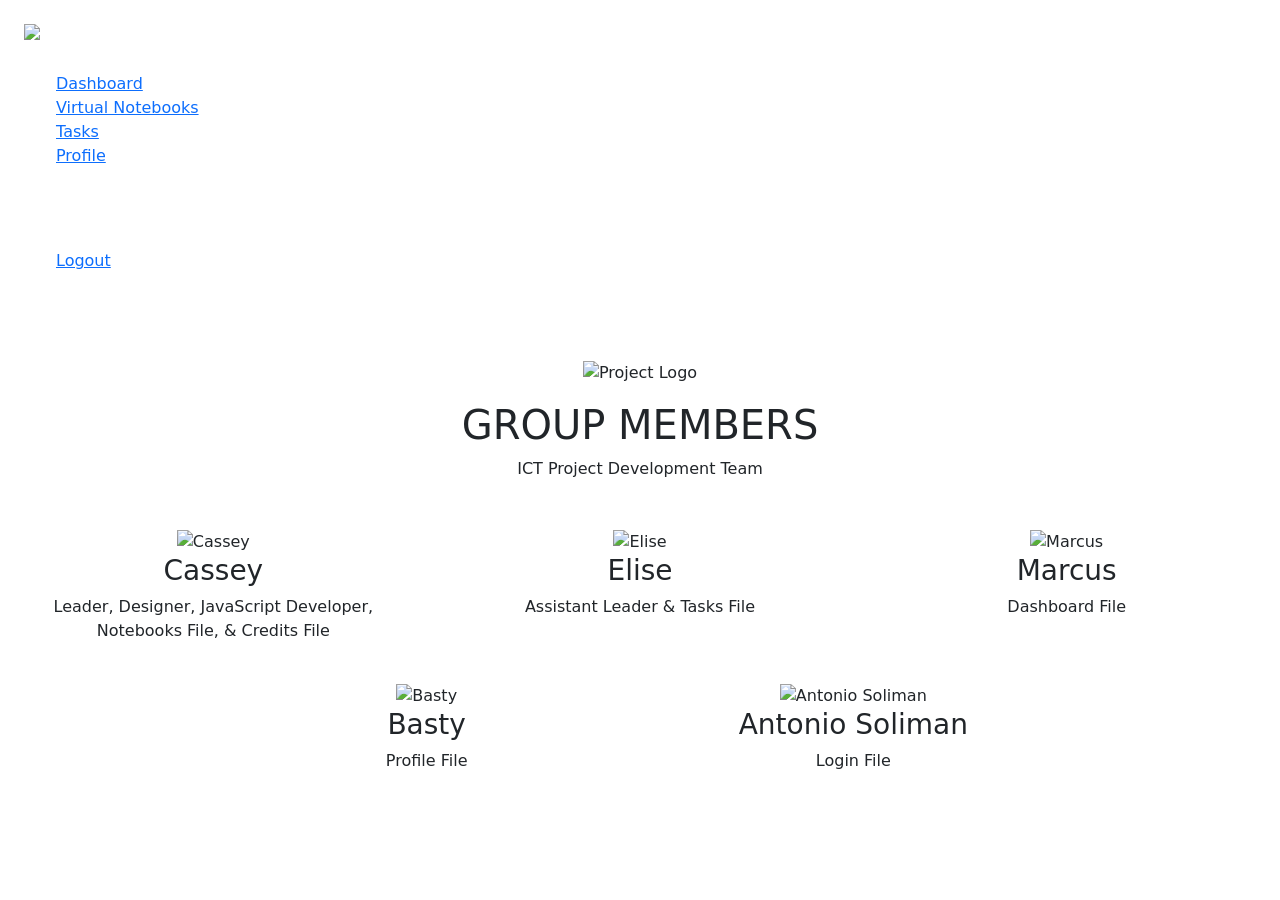
==== credits.html @ acb489d1 "Add files via upload" ====
<!DOCTYPE html>
<html lang="en">

<head>
    <meta charset="UTF-8">
    <meta name="viewport" content="width=device-width, initial-scale=1.0">
    <title>Credits</title>

    <link href="https://cdn.jsdelivr.net/npm/bootstrap@5.3.0/dist/css/bootstrap.min.css" rel="stylesheet">
    <link rel="stylesheet" href="styles.css">
</head>

<body class="dashboard-layout">

    <nav class="dashboard text-white p-4">
        <img src="ICTPROJLOGO.png" class="logo mb-4" alt="ICT Logo">

        <ul>
            <li><a href="dashboard.html">Dashboard</a></li>
            <li><a href="notebooks.html">Virtual Notebooks</a></li>
            <li><a href="tasks.html">Tasks</a></li>
            <li><a href="profile.html">Profile</a></li>
            <br><br>
            <hr>
            <li><a href="index.html">Logout</a></li>
            <li><a href="credits.html" class="nav-link">Credits</a></li>
        </ul>
    </nav>

    <main class="credits-container container-fluid py-4">

        <div class="text-center mb-5">
            <img src="ICTPROJLOGO.png" class="logo mb-3" alt="Project Logo">
            <h1 class="credits-title">GROUP MEMBERS</h1>
            <p class="credits-subtitle">ICT Project Development Team</p>
        </div>

        <div class="row justify-content-center g-4">

            <div class="col-lg-4 col-md-6">
                <div class="credit-card text-center h-100">
                    <img src="https://lh3.googleusercontent.com/a-/[base64]s88-w88-h88-c-k-no" class="pfp" alt="Cassey">
                    <h3>Cassey</h3>
                    <p> Leader, Designer, JavaScript Developer, Notebooks File, & Credits File</p>
                </div>
            </div>

            <div class="col-lg-4 col-md-6">
                <div class="credit-card text-center h-100">
                    <img src="https://lh3.googleusercontent.com/a-/ALV-UjVjQuwmbiG9dkvH2SOgWH9rr75PPqsn78V763ZPWAgcK1OL74M=s88-w88-h88-c-k-no" class="pfp" alt="Elise">
                    <h3>Elise</h3>
                    <p>Assistant Leader & Tasks File</p>
                </div>
            </div>

            <div class="col-lg-4 col-md-6">
                <div class="credit-card text-center h-100">
                    <img src="https://lh3.googleusercontent.com/a-/ALV-UjV7mTRhYNRsYF3PwdSEdYeRPXHEc5D7PusJCQ9duusWxSY1UeF9=s88-w88-h88-c-k-no" class="pfp" alt="Marcus">
                    <h3>Marcus</h3>
                    <p>Dashboard File</p>
                </div>
            </div>

            <div class="col-lg-4 col-md-6">
                <div class="credit-card text-center h-100">
                    <img src="https://lh3.googleusercontent.com/a-/[base64]s576-c-no" class="pfp" alt="Basty">
                    <h3>Basty</h3>
                    <p>Profile File</p>
                </div>
            </div>

            <div class="col-lg-4 col-md-6">
                <div class="credit-card text-center h-100">
                    <img src="https://lh3.googleusercontent.com/a-/ALV-UjVYTFtLqqvAoOh83upOjeCxM1Olbcd7-QC5C6xrl8Pt-rs_0oru=s88-w88-h88-c-k-no" class="pfp" alt="Antonio Soliman">
                    <h3>Antonio Soliman</h3>
                    <p>Login File</p>
                </div>
            </div>

        </div>

    </main>

</body>
</html>
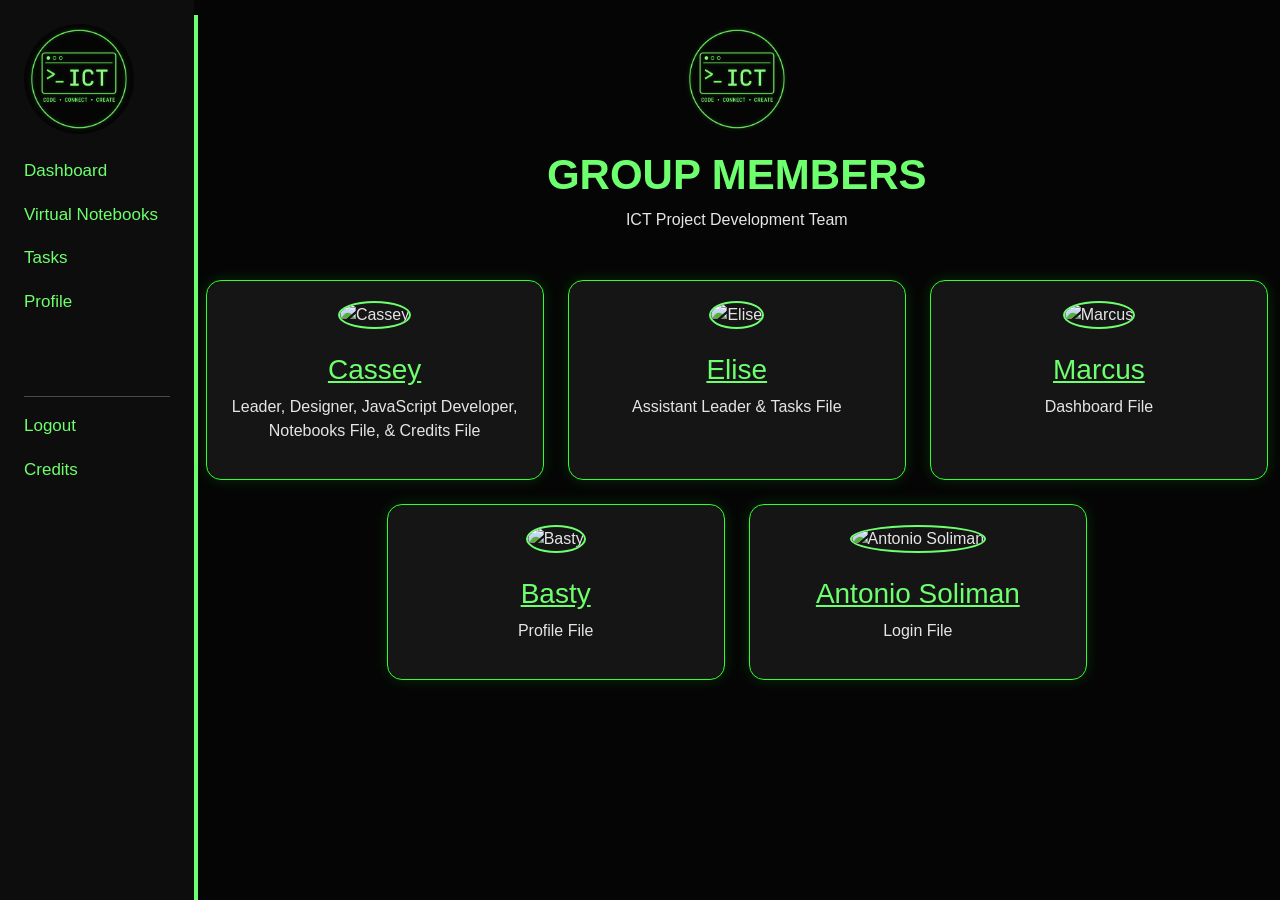
==== commit 6f9530d7: "Update credits.html" ====
--- a/credits.html
+++ b/credits.html
@@ -40,6 +40,7 @@
             <div class="col-lg-4 col-md-6">
                 <div class="credit-card text-center h-100">
                     <img src="https://lh3.googleusercontent.com/a-/[base64]s88-w88-h88-c-k-no" class="pfp" alt="Cassey">
+                    <br><br>
                     <h3>Cassey</h3>
                     <p> Leader, Designer, JavaScript Developer, Notebooks File, & Credits File</p>
                 </div>
@@ -48,6 +49,7 @@
             <div class="col-lg-4 col-md-6">
                 <div class="credit-card text-center h-100">
                     <img src="https://lh3.googleusercontent.com/a-/ALV-UjVjQuwmbiG9dkvH2SOgWH9rr75PPqsn78V763ZPWAgcK1OL74M=s88-w88-h88-c-k-no" class="pfp" alt="Elise">
+                    <br><br>
                     <h3>Elise</h3>
                     <p>Assistant Leader & Tasks File</p>
                 </div>
@@ -56,6 +58,7 @@
             <div class="col-lg-4 col-md-6">
                 <div class="credit-card text-center h-100">
                     <img src="https://lh3.googleusercontent.com/a-/ALV-UjV7mTRhYNRsYF3PwdSEdYeRPXHEc5D7PusJCQ9duusWxSY1UeF9=s88-w88-h88-c-k-no" class="pfp" alt="Marcus">
+                    <br><br>
                     <h3>Marcus</h3>
                     <p>Dashboard File</p>
                 </div>
@@ -64,6 +67,7 @@
             <div class="col-lg-4 col-md-6">
                 <div class="credit-card text-center h-100">
                     <img src="https://lh3.googleusercontent.com/a-/[base64]s576-c-no" class="pfp" alt="Basty">
+                    <br><br>
                     <h3>Basty</h3>
                     <p>Profile File</p>
                 </div>
@@ -72,6 +76,7 @@
             <div class="col-lg-4 col-md-6">
                 <div class="credit-card text-center h-100">
                     <img src="https://lh3.googleusercontent.com/a-/ALV-UjVYTFtLqqvAoOh83upOjeCxM1Olbcd7-QC5C6xrl8Pt-rs_0oru=s88-w88-h88-c-k-no" class="pfp" alt="Antonio Soliman">
+                    <br><br>
                     <h3>Antonio Soliman</h3>
                     <p>Login File</p>
                 </div>
@@ -82,4 +87,4 @@
     </main>
 
 </body>
-</html>+</html>
--- a/styles.css
+++ b/styles.css
@@ -0,0 +1,367 @@
+body {
+    background-color: #0d0d0d;
+    font-family: Arial, sans-serif;
+    color: #e5e5e5;
+}
+
+.d-flex {
+    min-height: 100vh;
+}
+
+.content {
+    flex: 1;
+    min-height: 100vh;
+}
+
+.dashboard {
+    width: 220px;
+    background: #0d0d0d;
+    box-shadow: 4px 15px #6dff6d;
+}
+
+.dashboard ul {
+    list-style-type: none;
+    padding: 0;
+}
+
+.dashboard li {
+    margin-bottom: 18px;
+}
+
+.dashboard a {
+    color: #6dff6d;
+    text-decoration: none;
+    font-size: 17px;
+    transition: 0.3s;
+}
+
+.dashboard a:hover {
+    color: white;
+    text-decoration: underline;
+}
+
+.img {
+    width: 120px;
+    border-radius: 50%;
+    border: 3px solid #6dff6d;
+}
+
+.ntbs {
+    background: #151515;
+    color: #6dff6d;
+    padding: 15px;
+    border-radius: 10px;
+    border: 1px solid #6dff6d;
+}
+
+.subjects {
+    display: grid;
+    grid-template-columns: auto auto auto;
+    gap: 25px;
+    margin-top: 20px;
+}
+
+.card {
+    background-color: #151515;
+    border-radius: 15px;
+    padding: 15px;
+    border: 1px solid #2cff2c;
+    box-shadow: 0 0 15px rgba(44,255,44,0.2);
+    max-width: 100%;
+    transition: 0.3s;
+}
+
+.card:hover {
+    transform: translateY(-5px);
+    box-shadow: 0 0 20px rgba(44,255,44,0.4);
+}
+
+.card img {
+    width: 100%;
+    border-radius: 8px;
+    margin-bottom: 10px;
+}
+
+.card h5 {
+    font-weight: bold;
+    color: #6dff6d;
+}
+
+.card p {
+    font-weight: bold;
+    color: white;
+}
+
+.card span {
+    color: #8cff8c;
+    font-size: 14px;
+}
+
+.sidebar {
+    width: 200px;
+    background: #050505;
+    color: white;
+    position: fixed;
+    height: 100%;
+    padding: 20px;
+    border-right: 2px solid #2cff2c;
+}
+
+.sidebar h2 {
+    text-align: center;
+    margin-bottom: 20px;
+    color: #6dff6d;
+}
+
+.sidebar a {
+    display: block;
+    color: #6dff6d;
+    padding: 10px;
+    border-radius: 8px;
+    transition: 0.3s;
+}
+
+.sidebar a:hover {
+    background: #1a1a1a;
+    color: white;
+}
+
+.main-content {
+    margin-left: 220px;
+    padding: 20px;
+}
+
+.task-row {
+    display: flex;
+    justify-content: center;
+    gap: 60px;
+    margin-bottom: 40px;
+}
+
+.task-card {
+    background: #151515;
+    border-radius: 10px;
+    padding: 30px;
+    width: 440px;
+    text-align: left;
+    border: 1px solid #2cff2c;
+    box-shadow: 0 0 15px rgba(44,255,44,0.2);
+}
+
+.page-header h2 {
+    font-size: 55px;
+    font-weight: bold;
+    margin-bottom: 5px;
+    color: #6dff6d;
+}
+
+.page-header p {
+    font-size: 20px;
+    color: #cccccc;
+}
+
+.card-box {
+    background: #151515;
+    width: 100%;
+    max-width: 900px;
+    padding: 35px;
+    border-radius: 20px;
+    margin-top: 30px;
+    border: 1px solid #2cff2c;
+    box-shadow: 0 0 15px rgba(44,255,44,0.2);
+}
+
+.card-box h5 {
+    color: #6dff6d;
+    font-size: 35px;
+    font-weight: bold;
+}
+
+.card-box p {
+    font-size: 22px;
+    color: #f0f0f0;
+}
+
+.card-box ol {
+    margin-top: 20px;
+    padding-left: 25px;
+}
+
+.card-box li {
+    margin-bottom: 10px;
+    font-size: 20px;
+    color: #cccccc;
+}
+
+.card-box h4 {
+    margin-top: 25px;
+    font-weight: bold;
+    color: #6dff6d;
+}
+
+.profile-card {
+    background: #151515;
+    width: 700px;
+    margin: 50px auto;
+    padding: 30px;
+    border-radius: 20px;
+    display: flex;
+    align-items: center;
+    gap: 40px;
+    border: 1px solid #2cff2c;
+    box-shadow: 0 0 15px rgba(44,255,44,0.2);
+}
+
+.profile-img {
+    width: 170px;
+    height: 170px;
+    border-radius: 50%;
+    object-fit: cover;
+    border: 3px solid #6dff6d;
+}
+
+.profile-card h4 {
+    font-size: 40px;
+    margin-bottom: 20px;
+    color: #6dff6d;
+}
+
+.profile-card p {
+    font-size: 20px;
+    margin-bottom: 15px;
+    color: #f0f0f0;
+}
+
+.task-btn {
+    background: #2cff2c;
+    color: black;
+    border: none;
+    padding: 12px 20px;
+    border-radius: 8px;
+    font-size: 18px;
+    font-weight: bold;
+    transition: 0.3s;
+}
+
+.task-btn:hover {
+    background: #6dff6d;
+    transform: scale(1.03);
+}
+
+.label {
+    color: #8cff8c;
+    font-size: 14px;
+    font-weight: 500;
+    margin-right: 5px;
+}
+
+.login-body {
+    margin: 0;
+    height: 100vh;
+    display: flex;
+    justify-content: center;
+    align-items: center;
+    background: #050505;
+    font-family: Arial, sans-serif;
+}
+
+.login-container {
+    width: 100%;
+    display: flex;
+    justify-content: center;
+    align-items: center;
+}
+
+.login-card {
+    width: 400px;
+    background: #111111;
+    padding: 40px;
+    border-radius: 25px;
+    text-align: center;
+    border: 1px solid #2cff2c;
+    box-shadow: 0 0 20px rgba(44,255,44,0.25);
+}
+
+.logo {
+    width: 110px;
+    margin-bottom: 10px;
+    border-radius: 140px;
+}
+
+.login-card h2 {
+    font-size: 48px;
+    font-weight: bold;
+    color: #6dff6d;
+    margin-bottom: 30px;
+}
+
+.login-card .form-control {
+    border-radius: 20px;
+    border: 1px solid #2cff2c;
+    background: #1a1a1a;
+    color: white;
+    padding: 12px;
+    text-align: center;
+}
+
+.login-card .form-control::placeholder {
+    color: #8cff8c;
+}
+
+.login-btn {
+    background: #2cff2c;
+    color: black;
+    border: none;
+    border-radius: 25px;
+    padding: 12px;
+    font-weight: bold;
+    font-size: 18px;
+}
+
+.login-btn:hover {
+    background: #6dff6d;
+}
+
+h3 {
+    text-decoration: underline;
+    color: #6dff6d;
+}
+
+.dashboard-layout {
+    display: flex;
+    min-height: 100vh;
+    background: #050505;
+    color: #e5e5e5;
+}
+
+.credit-card {
+    background: #151515;
+    border: 1px solid #2cff2c;
+    border-radius: 15px;
+    padding: 20px;
+    box-shadow: 0 0 15px #2cff2c26;
+    transition: 0.3s;
+}
+
+.credit-card:hover {
+    box-shadow: 0 0 25px #2cff2c4d;
+}
+
+.credits-title {
+    color: #6dff6d;
+    font-size: 42px;
+    font-weight: bold;
+}
+
+.pfp {
+    width: 80px;
+    height: 80px;
+    border-radius: 50%;
+    border: 2px solid #6dff6d;
+    margin: auto;
+}
+
+.credits-container {
+    width: 100%;
+    max-width: 1100px;
+}
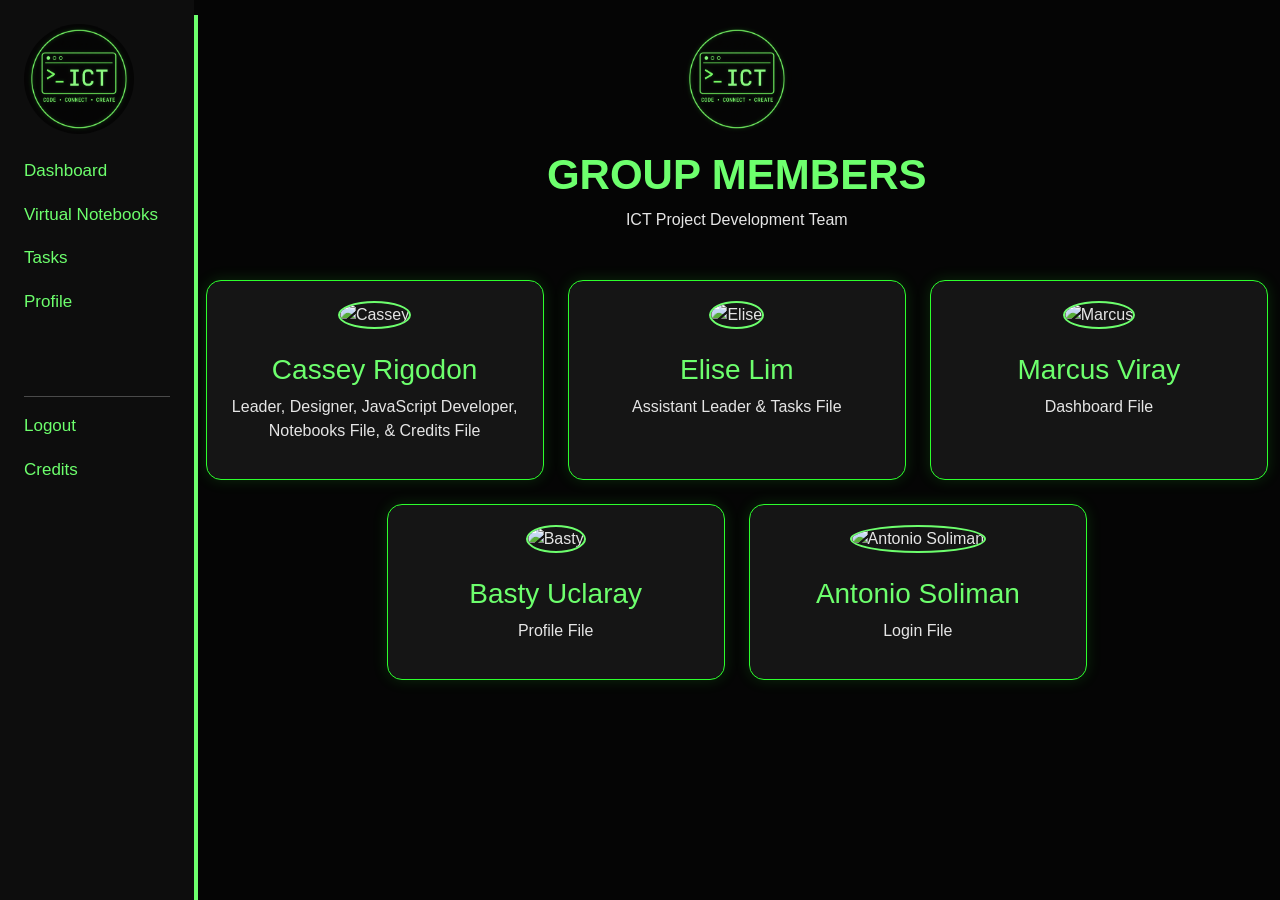
==== commit d31b71f2: "Update credits.html" ====
--- a/credits.html
+++ b/credits.html
@@ -41,7 +41,7 @@
                 <div class="credit-card text-center h-100">
                     <img src="https://lh3.googleusercontent.com/a-/[base64]s88-w88-h88-c-k-no" class="pfp" alt="Cassey">
                     <br><br>
-                    <h3>Cassey</h3>
+                    <h3>Cassey Rigodon</h3>
                     <p> Leader, Designer, JavaScript Developer, Notebooks File, & Credits File</p>
                 </div>
             </div>
@@ -50,7 +50,7 @@
                 <div class="credit-card text-center h-100">
                     <img src="https://lh3.googleusercontent.com/a-/ALV-UjVjQuwmbiG9dkvH2SOgWH9rr75PPqsn78V763ZPWAgcK1OL74M=s88-w88-h88-c-k-no" class="pfp" alt="Elise">
                     <br><br>
-                    <h3>Elise</h3>
+                    <h3>Elise Lim</h3>
                     <p>Assistant Leader & Tasks File</p>
                 </div>
             </div>
@@ -59,7 +59,7 @@
                 <div class="credit-card text-center h-100">
                     <img src="https://lh3.googleusercontent.com/a-/ALV-UjV7mTRhYNRsYF3PwdSEdYeRPXHEc5D7PusJCQ9duusWxSY1UeF9=s88-w88-h88-c-k-no" class="pfp" alt="Marcus">
                     <br><br>
-                    <h3>Marcus</h3>
+                    <h3>Marcus Viray</h3>
                     <p>Dashboard File</p>
                 </div>
             </div>
@@ -68,7 +68,7 @@
                 <div class="credit-card text-center h-100">
                     <img src="https://lh3.googleusercontent.com/a-/[base64]s576-c-no" class="pfp" alt="Basty">
                     <br><br>
-                    <h3>Basty</h3>
+                    <h3>Basty Uclaray</h3>
                     <p>Profile File</p>
                 </div>
             </div>
--- a/styles.css
+++ b/styles.css
@@ -323,7 +323,6 @@
 }
 
 h3 {
-    text-decoration: underline;
     color: #6dff6d;
 }
 
@@ -364,4 +363,4 @@
 .credits-container {
     width: 100%;
     max-width: 1100px;
-}+}
